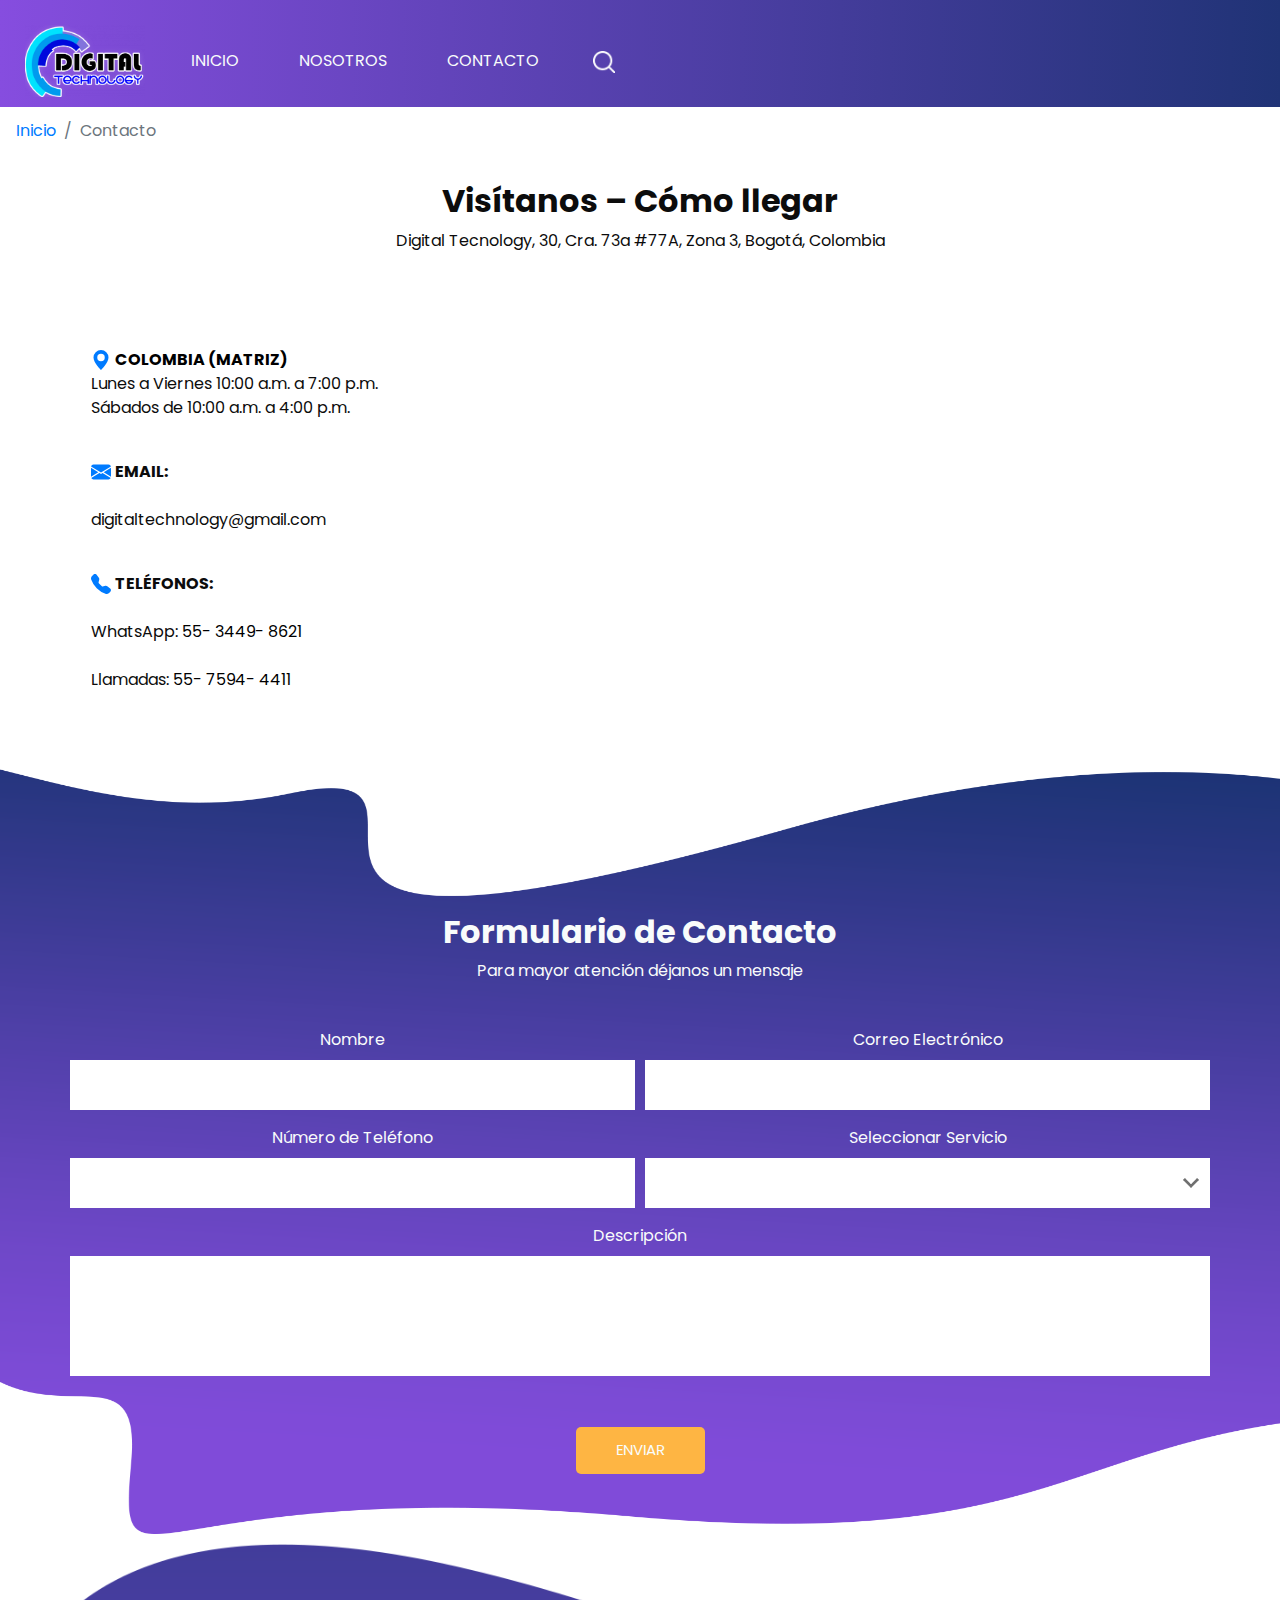
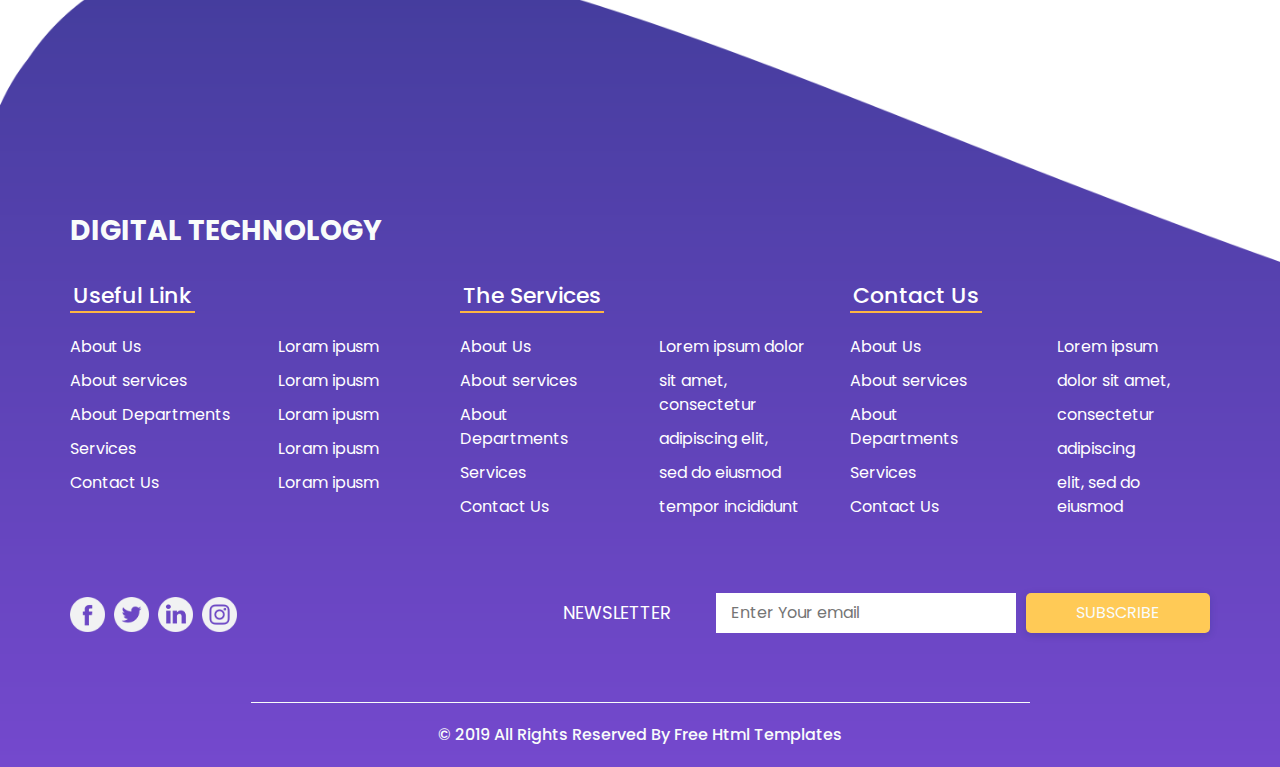
==== contact.html @ 9096264e "Initial commit" ====
<!DOCTYPE html>
<html>

<head>
  <meta charset="utf-8" />


  <meta http-equiv="X-UA-Compatible" content="IE=edge" />
  <!-- Mobile Metas -->
  <meta name="viewport" content="width=device-width, initial-scale=1, shrink-to-fit=no" />
  <!-- Site Metas -->
  <meta name="keywords" content="" />
  <meta name="description" content="" />
  <meta name="author" content="" />

  <title>Digital Technology</title>

  <!-- slider stylesheet -->
  <link rel="stylesheet" type="text/css"
    href="https://cdnjs.cloudflare.com/ajax/libs/OwlCarousel2/2.1.3/assets/owl.carousel.min.css" />

  <!-- bootstrap core css -->
  <link rel="stylesheet" type="text/css" href="css/bootstrap.css" />

  <!-- fonts style -->
  <link href="https://fonts.googleapis.com/css?family=Dosis:400,500|Poppins:400,700&amp;display=swap"
    rel="stylesheet" />
  <!-- Custom styles for this template -->
  <link href="css/style.css" rel="stylesheet" />
  <!-- responsive style -->
  <link href="css/responsive.css" rel="stylesheet" />
</head>

<body class="sub_page">
  <div class="hero_area">
    <!-- header section strats -->
    <header class="header_section">
      <div class="container-fluid">
        <div class="row">
          <div class="col-lg-8">
            <nav class="navbar navbar-expand-lg custom_nav-container ">
              <a class="navbar-brand" href="index.html">
                <img src="images/Logo.png" alt="" style="max-width: 120px;">
              </a>
              <button class="navbar-toggler" type="button" data-toggle="collapse" data-target="#navbarSupportedContent"
                aria-controls="navbarSupportedContent" aria-expanded="false" aria-label="Toggle navigation">
                <span class="navbar-toggler-icon"></span>
              </button>

              <div class="collapse navbar-collapse" id="navbarSupportedContent">
                <div class="d-flex  flex-column flex-lg-row align-items-center">
                  <ul class="navbar-nav  ">
                    <li class="nav-item active">
                      <a class="nav-link" href="index.html">Inicio <span class="sr-only">(current)</span></a>
                    </li>
                    <li class="nav-item">
                      <a class="nav-link" href="about.html">Nosotros </a>
                    </li>
                    <li class="nav-item">
                      <a class="nav-link" href="contact.html">Contacto</a>
                    </li>
                  </ul>
                  <form class="form-inline my-2 my-lg-0 ml-0 ml-lg-4 mb-3 mb-lg-0">
                    <button class="btn  my-2 my-sm-0 nav_search-btn" type="submit"></button>
                  </form>
                </div>
              </div>
            </nav>
          </div>
        </div>
      </div>
    </header>
    <!-- end header section -->
  </div>

  <nav aria-label="breadcrumb">
    <ol class="breadcrumb">
      <li class="breadcrumb-item"><a href="index.html">Inicio</a></li>
      <li class="breadcrumb-item active" aria-current="page">Contacto</li>
    </ol>
  </nav>

  <!-- contact section -->
  <section class="contact_section layout_padding">
    <div class="container contact_heading">
      <h2>
        Visítanos – Cómo llegar
      </h2>
      <p>
        Digital Tecnology, 30, Cra. 73a #77A, Zona 3, Bogotá, Colombia
      </p>
    </div>
<div style="display: flex; justify-content: space-evenly;">
    <div style="margin-top: 50px;">
      <ul class="divicon_img3">
        <a href="">
          <svg xmlns="http://www.w3.org/2000/svg" width="20" height="20" fill="currentColor" class="bi bi-geo-alt-fill" viewBox="0 0 16 16">
            <path d="M8 16s6-5.686 6-10A6 6 0 0 0 2 6c0 4.314 6 10 6 10zm0-7a3 3 0 1 1 0-6 3 3 0 0 1 0 6z"/>
          </svg>
        </a><strong><span style="color: #000000;"> COLOMBIA
                (MATRIZ)</span></strong> <br>
                Lunes a Viernes 10:00 a.m. a 7:00 p.m. <br>
                Sábados de 10:00 a.m. a 4:00
                p.m.</a>
        
      </ul> <br />
      <ul class="divicon_img">
        <a href="">
          <svg xmlns="http://www.w3.org/2000/svg" width="20" height="20" fill="currentColor" class="bi bi-envelope-fill" viewBox="0 0 16 16">
            <path d="M.05 3.555A2 2 0 0 1 2 2h12a2 2 0 0 1 1.95 1.555L8 8.414.05 3.555ZM0 4.697v7.104l5.803-3.558L0 4.697ZM6.761 8.83l-6.57 4.027A2 2 0 0 0 2 14h12a2 2 0 0 0 1.808-1.144l-6.57-4.027L8 9.586l-1.239-.757Zm3.436-.586L16 11.801V4.697l-5.803 3.546Z"/>
          </svg>
        </a><strong> EMAIL:</strong> <br> <br /> digitaltechnology@gmail.com
      </ul> <br />
      <ul class="divicon_img2">
        <a href="">
          <svg xmlns="http://www.w3.org/2000/svg" width="20" height="20" fill="currentColor" class="bi bi-telephone-fill" viewBox="0 0 16 16">
            <path fill-rule="evenodd" d="M1.885.511a1.745 1.745 0 0 1 2.61.163L6.29 2.98c.329.423.445.974.315 1.494l-.547 2.19a.678.678 0 0 0 .178.643l2.457 2.457a.678.678 0 0 0 .644.178l2.189-.547a1.745 1.745 0 0 1 1.494.315l2.306 1.794c.829.645.905 1.87.163 2.611l-1.034 1.034c-.74.74-1.846 1.065-2.877.702a18.634 18.634 0 0 1-7.01-4.42 18.634 18.634 0 0 1-4.42-7.009c-.362-1.03-.037-2.137.703-2.877L1.885.511z"/>
          </svg>
        </a><strong> TELÉFONOS:</strong><br /><br /> WhatsApp: <span style="color: #ff0000;"><span style="color: #000000;"><a
                href="https://api.whatsapp.com/send?phone=525534498621&amp;text=Hola,%20solicito%20info"
                style="color: #000000;">55- 3449- 8621</a></span><br /><br /></span> Llamadas: <span style="color: #000000;"><a
              href="tel:525575944411" style="color: #000000;">55- 7594- 4411</a>
      </ul>
    </div>
 
    <div style="text-align: center;">
      <iframe
        src="https://www.google.com/maps/embed?pb=!1m18!1m12!1m3!1d4024.9588518116266!2d-74.09399127186684!3d4.6949747775134485!2m3!1f0!2f0!3f0!3m2!1i1024!2i768!4f13.1!3m3!1m2!1s0x8e3f9b3a56571065%3A0x1cff8bc28892c6c1!2sDigital%20Tecnology!5e0!3m2!1ses-419!2smx!4v1673071054846!5m2!1ses-419!2smx"
        width="800" height="450" style="border:0;" allowfullscreen="" loading="lazy"
        referrerpolicy="no-referrer-when-downgrade"></iframe>
    </div>
  </div>

    <br> <br>
    <div class="service_section" style="padding-bottom: 60px; padding-top: 160px; margin-top: -50px;">
    <div class="container contact_heading">
      <h2>
        Formulario de Contacto
      </h2>
      <p>
        Para mayor atención déjanos un mensaje
      </p>
    </div>

    <div class="container">
      <form>
        <div class="form-row">
          <div class="form-group col-md-6">
            <label for="inputName4">Nombre</label>
            <input type="text" class="form-control" id="inputName4" />
          </div>
          <div class="form-group col-md-6">
            <label for="inputEmail4">Correo Electrónico</label>
            <input type="email" class="form-control" id="inputEmail4" />
          </div>

        </div>
        <div class="form-row">
          <div class="form-group col-md-6">
            <label for="inputNumber4">Número de Teléfono</label>
            <input type="tel" class="form-control" id="inputNumber4" />
          </div>
          <div class="form-group col-md-6">
            <label for="inputState">Seleccionar Servicio</label>
            <select id="inputState" class="form-control">
              <option selected=""></option>
              <option>Celular Android</option>
              <option>Celular Iphone</option>
              <option>Equipo de Cómputo</option>
              <option>Consola de Videojuegos</option>
            </select>
          </div>

        </div>
        <div class="form-group">
          <label for="inputMessage">Descripción</label>
          <input type="text" class="form-control" id="inputMessage" placeholder="" />
        </div>
    </div>

    <div class="d-flex justify-content-center">
      <button  style="background-color: #feb543;" type="submit" class="">Enviar</button>
    </div>
    </form>
    </div>

  </section>

  <!-- end contact section -->
  <div class="footer_bg">
    <!-- info section -->
    <section class="info_section layout_padding2-bottom">
      <div class="container">
        <h3 class="">
          Digital Technology
        </h3>
      </div>
      <div class="container info_content">

        <div>
          <div class="row">
            <div class="col-md-6 col-lg-4">
              <div class="d-flex">
                <h5>
                  Useful Link
                </h5>
              </div>
              <div class="d-flex ">
                <ul>
                  <li>
                    <a href="">
                      About Us
                    </a>
                  </li>
                  <li>
                    <a href="">
                      About services
                    </a>
                  </li>
                  <li>
                    <a href="">
                      About Departments
                    </a>
                  </li>
                  <li>
                    <a href="">
                      Services
                    </a>
                  </li>
                  <li>
                    <a href="">
                      Contact Us
                    </a>
                  </li>
                </ul>
                <ul class="ml-3 ml-md-5">
                  <li>
                    <a href="">
                      Loram ipusm
                    </a>
                  </li>
                  <li>
                    <a href="">
                      Loram ipusm
                    </a>
                  </li>
                  <li>
                    <a href="">
                      Loram ipusm
                    </a>
                  </li>
                  <li>
                    <a href="">
                      Loram ipusm
                    </a>
                  </li>
                  <li>
                    <a href="">
                      Loram ipusm
                    </a>
                  </li>
                </ul>
              </div>
            </div>
            <div class="col-md-6 col-lg-4">
              <div class="d-flex">
                <h5>
                  The Services
                </h5>
              </div>
              <div class="d-flex ">
                <ul>
                  <li>
                    <a href="">
                      About Us
                    </a>
                  </li>
                  <li>
                    <a href="">
                      About services
                    </a>
                  </li>
                  <li>
                    <a href="">
                      About Departments
                    </a>
                  </li>
                  <li>
                    <a href="">
                      Services
                    </a>
                  </li>
                  <li>
                    <a href="">
                      Contact Us
                    </a>
                  </li>
                </ul>
                <ul class="ml-3 ml-md-5">
                  <li>
                    <a href="">
                      Lorem ipsum dolor
                    </a>
                  </li>
                  <li>
                    <a href="">
                      sit amet, consectetur
                    </a>
                  </li>
                  <li>
                    <a href="">
                      adipiscing elit,
                    </a>
                  </li>
                  <li>
                    <a href="">
                      sed do eiusmod
                    </a>
                  </li>
                  <li>
                    <a href="">
                      tempor incididunt
                    </a>
                  </li>
                </ul>
              </div>
            </div>
            <div class="col-md-6 col-lg-4">
              <div class="d-flex">
                <h5>
                  Contact Us
                </h5>
              </div>
              <div class="d-flex ">
                <ul>
                  <li>
                    <a href="">
                      About Us
                    </a>
                  </li>
                  <li>
                    <a href="">
                      About services
                    </a>
                  </li>
                  <li>
                    <a href="">
                      About Departments
                    </a>
                  </li>
                  <li>
                    <a href="">
                      Services
                    </a>
                  </li>
                  <li>
                    <a href="">
                      Contact Us
                    </a>
                  </li>
                </ul>
                <ul class="ml-3 ml-md-5">
                  <li>
                    <a href="">
                      Lorem ipsum
                    </a>
                  </li>
                  <li>
                    <a href="">
                      dolor sit amet,
                    </a>
                  </li>
                  <li>
                    <a href="">
                      consectetur
                    </a>
                  </li>
                  <li>
                    <a href="">
                      adipiscing
                    </a>
                  </li>
                  <li>
                    <a href="">
                      elit, sed do eiusmod
                    </a>
                  </li>
                </ul>
              </div>
            </div>
          </div>
        </div>
        <div class="d-flex flex-column flex-lg-row justify-content-between align-items-center align-items-lg-baseline">
          <div class="social-box">
            <a href="">
              <img src="images/fb.png" alt="" />
            </a>

            <a href="">
              <img src="images/twitter.png" alt="" />
            </a>
            <a href="">
              <img src="images/linkedin1.png" alt="" />
            </a>
            <a href="">
              <img src="images/instagram1.png" alt="" />
            </a>
          </div>
          <div class="form_container mt-5">
            <form action="">
              <label for="subscribeMail">
                Newsletter
              </label>
              <input type="email" placeholder="Enter Your email" id="subscribeMail" />
              <button type="submit">
                Subscribe
              </button>
            </form>
          </div>
        </div>
      </div>

    </section>

    <!-- end info_section -->

    <!-- footer section -->
    <section class="container-fluid footer_section">
      <p>
        © 2019 All Rights Reserved By
        <a href="https://html.design/">Free Html Templates</a>
      </p>
    </section>
    <!-- footer section -->
  </div>


  <script type="text/javascript" src="js/jquery-3.4.1.min.js"></script>
  <script type="text/javascript" src="js/bootstrap.js"></script>
</body>

</html>
---- css/style.css ----
body {
  font-family: "Poppins", sans-serif;
  color: #0c0c0c;
  background-color: #ffffff;
}

.layout_padding {
  padding: 75px 0;
}

.layout_padding2 {
  padding: 45px 0;
}

.layout_padding2-top {
  padding-top: 45px;
}

.layout_padding2-bottom {
  padding-bottom: 45px;
}

.layout_padding-top {
  padding-top: 75px;
}

.layout_padding-bottom {
  padding-bottom: 75px;
}

.custom_heading-container {
  display: -webkit-box;
  display: -ms-flexbox;
  display: flex;
  -webkit-box-pack: center;
      -ms-flex-pack: center;
          justify-content: center;
}

.custom_heading-container h2 {
  font-weight: bold;
  border-bottom: 1px solid #feb543;
  padding-bottom: 5px;
}

/*header section*/
.hero_area {
  height: 110vh;
  background: -webkit-gradient(linear, left top, right top, from(#864ddf), to(#203376));
  background: linear-gradient(to right, #864ddf, #203376);
}

.hero_area::before {
  margin-top: 20px;
  content: "";
  position: absolute;
  width: 58%;
  height: 86%;
  background-image: url(../images/hero-bg.png);
  background-size: 100% 100%;
  background-repeat: no-repeat;
  top: 25px;
  right: 0;
}

.sub_page .hero_area {
  height: auto;
}

.sub_page .hero_area::before {
  display: none;
}

.hero_area.sub_pages {
  height: auto;
}

.header_section {
  padding-top: 15px;
}

.header_section .container-fluid {
  padding-right: 25px;
  padding-left: 25px;
}

.header_section .nav_container {
  margin: 0 auto;
}

.custom_nav-container.navbar-expand-lg .navbar-nav .nav-link {
  padding: 10px 30px;
  color: #f9fcfb;
  text-align: center;
  text-transform: uppercase;
}

a,
a:hover,
a:focus {
  text-decoration: none;
}

a:hover,
a:focus {
  color: initial;
}

.btn,
.btn:focus {
  outline: none !important;
  -webkit-box-shadow: none;
          box-shadow: none;
}

.navbar-brand,
.navbar-brand:hover {
  text-transform: uppercase;
  font-weight: bold;
  font-size: 24px;
  color: #fafcfd;
}

.custom_nav-container .nav_search-btn {
  background-image: url(../images/search-icon.png);
  background-size: 22px;
  background-repeat: no-repeat;
  background-position-y: 7px;
  width: 35px;
  height: 35px;
  padding: 0;
  border: none;
}

.navbar-brand {
  display: -webkit-box;
  display: -ms-flexbox;
  display: flex;
  -webkit-box-align: center;
      -ms-flex-align: center;
          align-items: center;
}

.navbar-brand span {
  font-size: 20px;
  font-weight: 700;
  color: #f9fcfb;
  margin-top: 5px;
  text-transform: uppercase;
}

.custom_nav-container {
  z-index: 99999;
  padding: 5px 0;
}

.custom_nav-container .navbar-toggler {
  outline: none;
}

.custom_nav-container .navbar-toggler .navbar-toggler-icon {
  background-image: url(../images/menu.png);
  background-size: 40px;
}

/*end header section*/
/* slider section */
.slider_section {
  color: #f9fcfb;
  display: -webkit-box;
  display: -ms-flexbox;
  display: flex;
  -webkit-box-orient: vertical;
  -webkit-box-direction: normal;
      -ms-flex-direction: column;
          flex-direction: column;
  height: 90%;
  -webkit-box-pack: center;
      -ms-flex-pack: center;
          justify-content: center;
}

.slider_section .row {
  -webkit-box-align: center;
      -ms-flex-align: center;
          align-items: center;
}

.slider_section #carouselExampleIndicators {
  position: unset;
}

.slider_section .carousel_btn-container {
  width: 110px;
  position: absolute;
  bottom: 0;
  display: -webkit-box;
  display: -ms-flexbox;
  display: flex;
  -webkit-box-pack: justify;
      -ms-flex-pack: justify;
          justify-content: space-between;
  left: 2%;
  z-index: 999;
}

.slider_section .carousel_btn-container .carousel-control-prev,
.slider_section .carousel_btn-container .carousel-control-next {
  position: relative;
  width: 50px;
  height: 50px;
  border: none;
  border-radius: 100%;
  opacity: 1;
  background-repeat: no-repeat;
  background-size: 14px;
  background-position: center;
  background-color: #383a90;
  -webkit-transform: translateY(-50%);
          transform: translateY(-50%);
}

.slider_section .carousel_btn-container .carousel-control-prev:hover,
.slider_section .carousel_btn-container .carousel-control-next:hover {
  background-color: #feb543;
}

.slider_section .carousel_btn-container .carousel-control-prev {
  background-image: url(../images/prev.png);
}

.slider_section .carousel_btn-container .carousel-control-next {
  background-image: url(../images/next.png);
}

.slider_section ol.carousel-indicators {
  margin: 0;
  width: 75px;
  bottom: 10%;
  left: 47.5%;
}

.slider_section ol.carousel-indicators li {
  width: 55px;
  height: 55px;
  border-radius: 100%;
  text-indent: 0px;
  text-align: center;
  line-height: 55px;
  color: #f9fcfb;
  background-color: #547bfe;
  opacity: 1;
  display: none;
}

.slider_section ol.carousel-indicators li.active {
  display: block;
}

.slider_detail-box h1 {
  font-weight: bold;
  margin-bottom: 55px;
}

.slider_detail-box .btn-box a {
  display: inline-block;
  padding: 12px 40px;
  background-color: #feb543;
  color: #f9fcfb;
  border-radius: 25px;
  -webkit-box-shadow: 0px 2px 7px 0px rgba(32, 50, 117, 0.26);
  box-shadow: 0px 2px 7px 0px rgba(32, 50, 117, 0.26);
  -webkit-transition: all .3s;
  transition: all .3s;
  border: none;
  margin: 5px 0 80px 0;
 
}

.slider_detail-box .btn-box a:hover {
  -webkit-transform: translateY(-7px);
          transform: translateY(-7px);
}

.slider_img-box {
  width: 75%;
  margin: 0 auto;
}

.slider_img-box img {
  width: 100%;
}

.welcome_section {
  text-align: center;
}

.welcome_section .img-box {
  width: 65%;
  margin: 0 auto;
}

.welcome_section .img-box img {
  width: 100%;
}

.welcome_section .detail-box {
  margin-top: 45px;
}

.welcome_section .detail-box a {
  display: inline-block;
  padding: 12px 40px;
  background-color: #feb543;
  color: #f9fcfb;
  border-radius: 25px;
  -webkit-box-shadow: 0px 2px 7px 0px rgba(32, 50, 117, 0.26);
  box-shadow: 0px 2px 7px 0px rgba(32, 50, 117, 0.26);
  -webkit-transition: all .3s;
  transition: all .3s;
  border: none;
  margin-top: 45px;
}

.welcome_section .detail-box a:hover {
  -webkit-transform: translateY(-7px);
          transform: translateY(-7px);
}

.service_section {
  text-align: center;
  color: #f9fcfb;
  background-image: url(../images/service-bg.png);
  background-size: 100% 100%;
  padding-top: 275px;
  padding-bottom: 125px;
  background-repeat: no-repeat;
  margin-top: -150px;
}

.service_section .custom_heading-container h2 {
  border-color: #f9fcfb;
}

.service_section .service_container {
  display: -webkit-box;
  display: -ms-flexbox;
  display: flex;
  -webkit-box-pack: center;
      -ms-flex-pack: center;
          justify-content: center;
  -ms-flex-wrap: wrap;
      flex-wrap: wrap;
}

.service_section .service_container .service_box {
  width: 30%;
  min-width: 300px;
  margin: 35px 15px;
}

.service_section .service_container .service_box .img-box {
  border-radius: 18px;
  overflow: hidden;
}

.service_section .service_container .service_box .img-box img {
  width: 100%;
}

.service_section .service_container .service_box .detail-box {
  margin-top: 30px;
}

.service_section .service_container .service_box .detail-box h4 {
  font-weight: bold;
}

.service_section a {
  display: inline-block;
  padding: 12px 40px;
  background-color: #feb543;
  color: #f9fcfb;
  border-radius: 25px;
  -webkit-box-shadow: 0px 2px 7px 0px rgba(32, 50, 117, 0.26);
  box-shadow: 0px 2px 7px 0px rgba(32, 50, 117, 0.26);
  -webkit-transition: all .3s;
  transition: all .3s;
  border: none;
}

.service_section a:hover {
  -webkit-transform: translateY(-7px);
          transform: translateY(-7px);
}

.sub_page .service_section {
  margin-top: 00px;
  margin-bottom: 50px;
}

.problem_section {
  text-align: center;
}

.problem_section .img-box {
  width: 65%;
  margin: 0 auto;
}

.problem_section .img-box img {
  width: 100%;
}

.problem_section .detail-box {
  margin-top: 45px;
}

.problem_section .detail-box a {
  display: inline-block;
  padding: 12px 40px;
  background-color: #feb543;
  color: #f9fcfb;
  border-radius: 25px;
  -webkit-box-shadow: 0px 2px 7px 0px rgba(32, 50, 117, 0.26);
  box-shadow: 0px 2px 7px 0px rgba(32, 50, 117, 0.26);
  -webkit-transition: all .3s;
  transition: all .3s;
  border: none;
  margin-top: 45px;
}

.problem_section .detail-box a:hover {
  -webkit-transform: translateY(-7px);
          transform: translateY(-7px);
}

.why_section {
  color: #f9fcfb;
  background: -webkit-gradient(linear, left top, right top, from(#1b3374), to(#8f4fe8));
  background: linear-gradient(to right, #1b3374, #8f4fe8);
}

.why_section .custom_heading-container h2 {
  border-color: #f9fcfb;
}

.why_section p {
  text-align: center;
  margin: 40px 0 55px 0;
}

.why_section .row .col-md-3 {
  display: -webkit-box;
  display: -ms-flexbox;
  display: flex;
  -webkit-box-align: center;
      -ms-flex-align: center;
          align-items: center;
  -webkit-box-pack: center;
      -ms-flex-pack: center;
          justify-content: center;
}

.why_section .row .col-md-3 .img-box {
  width: 45px;
  margin-right: 15px;
}

.why_section .row .col-md-3 .img-box img {
  width: 100%;
}

.client_section h2 {
  font-weight: bold;
  text-align: center;
}

.client_section .carousel-control-prev,
.client_section .carousel-control-next {
  width: 65px;
  height: 60px;
  border: none;
  opacity: 1;
  background-repeat: no-repeat;
  background-size: 14px;
  background-position: center;
  background-color: #383a90;
  top: 50%;
  -webkit-transform: translateY(-50%);
          transform: translateY(-50%);
}

.client_section .carousel-control-prev:hover,
.client_section .carousel-control-next:hover {
  background-color: #feb543;
}

.client_section .carousel-control-prev {
  background-image: url(../images/prev.png);
}

.client_section .carousel-control-next {
  background-image: url(../images/next.png);
}

.client_container {
  width: 55%;
  margin: 0 auto;
}

.client_container .client_text {
  padding: 30px;
  border: 1px solid #bcbcbc;
  border-radius: 5px;
}

.client_container .detail-box {
  display: -webkit-box;
  display: -ms-flexbox;
  display: flex;
  -webkit-box-align: center;
      -ms-flex-align: center;
          align-items: center;
  margin-top: 30px;
}

.client_container .detail-box .img-box {
  width: 75px;
  margin-right: 15px;
  border: 10px solid #9852f2;
  border-radius: 100%;
  overflow: hidden;
}

.client_container .detail-box .img-box img {
  width: 100%;
}

.client_container .detail-box .name h5 {
  margin: 0;
}

.client_container .detail-box .name p {
  text-transform: uppercase;
  color: #0b93b1;
  margin: 0;
}

.contact_section .contact_heading {
  text-align: center;
  margin-bottom: 45px;
}

.contact_section .contact_heading h2 {
  font-weight: bold;
}

.contact_section form .form-control {
  border: none;
  background-color: white;
  outline: none;
  -webkit-box-shadow: none;
          box-shadow: none;
  border-radius: 0;
  height: 50px;
}

.contact_section form .form-control#inputMessage {
  height: 120px;
}

.contact_section form select.form-control {
  -webkit-appearance: none;
     -moz-appearance: none;
          appearance: none;
  position: relative;
  background-image: url(../images/down-arrow.png);
  background-repeat: no-repeat;
  background-position: 98%;
}

.contact_section button {
  display: inline-block;
  padding: 12px 40px;
  background-color: #a053f9;
  color: #f9fcfb;
  border-radius: 5px;
  -webkit-box-shadow: 0px 2px 7px 0px rgba(32, 50, 117, 0.26);
  box-shadow: 0px 2px 7px 0px rgba(32, 50, 117, 0.26);
  -webkit-transition: all .3s;
  transition: all .3s;
  border: none;
  text-transform: uppercase;
  -webkit-box-shadow: none;
          box-shadow: none;
  outline: none;
  margin-top: 35px;
  font-size: 15px;
}

.contact_section button:hover {
  -webkit-transform: translateY(-7px);
          transform: translateY(-7px);
}

/* info section */
.footer_bg {
  background-image: url(../images/footer-bg.png);
  background-size: cover;
  padding-top: 280px;
  margin-top: -125px;
}

.info_section {
  position: relative;
  font-family: "Poppins", sans-serif;
}

.info_section h3 {
  text-transform: uppercase;
  font-weight: bold;
  color: #f9fcfb;
  margin-bottom: 35px;
}

.info_section img {
  width: 100%;
}

.info_section ul {
  padding: 0;
}

.info_section ul li {
  list-style-type: none;
  margin: 10px 0;
}

.info_section ul li a,
.info_section ul li a:hover {
  color: #fff;
}

.info_section h5 {
  margin-bottom: 12px;
  font-size: 22px;
  color: #fff;
  padding: 1px 3px;
  border-bottom: 2px solid #feb543;
}

.info_section .social-box {
  margin: 25px 0;
}

.info_section .social-box img {
  width: 35px;
  margin-right: 5px;
}

.form_container form {
  display: -webkit-box;
  display: -ms-flexbox;
  display: flex;
  -webkit-box-align: center;
      -ms-flex-align: center;
          align-items: center;
}

.info_section .form_container label {
  margin: 0;
  font-size: 18px;
  text-transform: uppercase;
  color: #fff;
}

.info_section .form_container input {
  width: 300px;
  height: 40px;
  border: none;
  outline: none;
  padding-left: 15px;
  background-color: #fff;
  margin-left: 45px;
  margin-right: 10px;
}

.info_section .form_container button {
  display: inline-block;
  padding: 8px 50px;
  background-color: #ffca56;
  color: #f9fcfb;
  border-radius: 5px;
  -webkit-box-shadow: 0px 2px 7px 0px rgba(32, 50, 117, 0.26);
  box-shadow: 0px 2px 7px 0px rgba(32, 50, 117, 0.26);
  -webkit-transition: all .3s;
  transition: all .3s;
  border: none;
  border: none;
  text-transform: uppercase;
}

.info_section .form_container button:hover {
  -webkit-transform: translateY(-7px);
          transform: translateY(-7px);
}

.info_section .form_container button:hover {
  -webkit-transform: none;
          transform: none;
}

/* end info section */
/* footer section*/
.footer_section {
  font-weight: 500;
  display: -webkit-box;
  display: -ms-flexbox;
  display: flex;
  -webkit-box-pack: center;
      -ms-flex-pack: center;
          justify-content: center;
}

.footer_section p {
  color: #f9fcfb;
  margin: 0;
  text-align: center;
  padding: 20px 15%;
  border-top: 1px solid #f9fcfb;
}

.footer_section a {
  color: #f9fcfb;
}

/* end footer section*/
/*# sourceMappingURL=style.css.map */
---- css/responsive.css ----
@media (max-width: 1120px) {
  .footer_bg {
    margin-top: 0;
  }
}

@media (max-width: 992px) {
  .custom_nav-container .nav_search-btn {
    background-position: center;
  }

  .hero_area::before {
    display: none;
  }


  .service_section {
    background-size: cover;
  }

  .slider_section ol.carousel-indicators {
    display: none;

  }

  .slider_img-box img {
    z-index: 1;
    position: relative;
  }

  .slider_img-box {
    position: relative;
  }

  .slider_img-box::before {
    background-image: url(../images/hero-bg-mobile.png);
    width: 100%;
    height: 100%;
    content: "";
    position: absolute;
    background-size: cover;
    z-index: 0;
    left: 0;
    top: 0;
    transform: scale(1.7);
  }


  .hero_area {
    height: auto;
  }

  .slider_detail-box {
    margin-top: 35px;
    margin-bottom: 45px;
  }

  .slider_img-box {
    margin-bottom: 75px;
  }

  .slider_section .carousel_btn-container {
    display: none;
  }
}

@media (max-width: 768px) {




  .slider_section .carousel_btn-container {
    display: none;
  }



  .slider_section ol.carousel-indicators {
    margin: 0;
    width: 75px;
    bottom: initial;
    left: initial;
    top: 37%;
    right: 6%;
  }

  .slider_detail-box {
    text-align: center;
  }

  .info_section .form_container input {
    width: 100%;
    margin: 20px 0;
  }

  .form_container form {
    flex-direction: column;
  }

  .slider_img-box img {
    z-index: 1;
    position: relative;
  }

  .slider_img-box {
    position: relative;
  }

  .slider_img-box::before {
    background-image: url(../images/hero-bg-mobile.png);
    width: 100%;
    height: 100%;
    content: "";
    position: absolute;
    background-size: cover;
    z-index: 0;
    left: 0;
    top: 0;
    transform: scale(1.5);
  }

  .slider_section ol.carousel-indicators {
    display: none;
  }

  .service_section {
    padding-top: 375px;
    background-position: bottom;
    margin-top: -325px;
  }

  .client_container {
    width: 95%;
  }

  .client_section .carousel-control-prev,
  .client_section .carousel-control-next {
    display: none;
  }

  .why_section .row .col-md-3 {
    margin: 15px auto;
    justify-content: flex-start;
    width: min-content;
  }

  .footer_bg {
    padding-top: 300px;
  }

  .info_section .row>div {
    margin-bottom: 35px;
  }

}

@media (max-width: 576px) {


  .slider_section ol.carousel-indicators {
    right: 0;
  }
}

@media (max-width: 480px) {}

@media (max-width: 420px) {}

@media (max-width: 360px) {}

@media (min-width: 1200px) {
  .container {
    max-width: 1170px;
  }
}
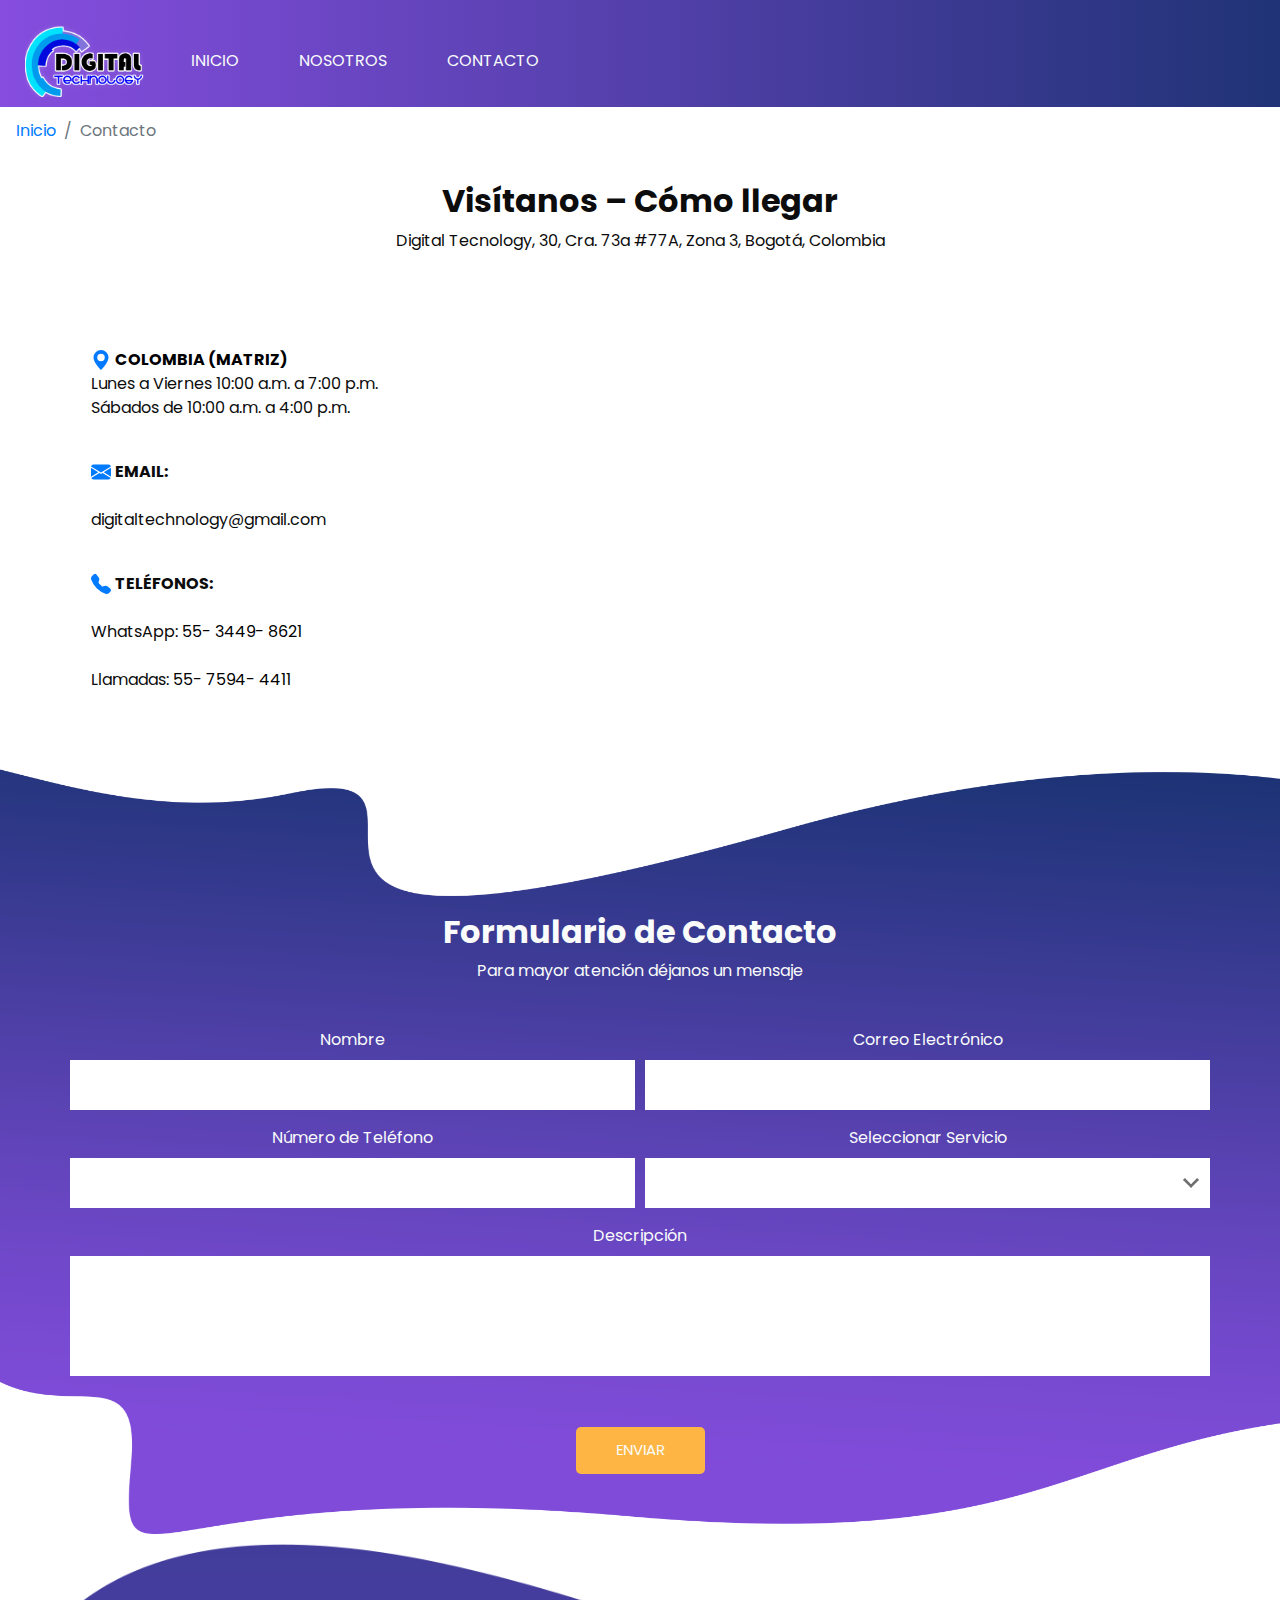
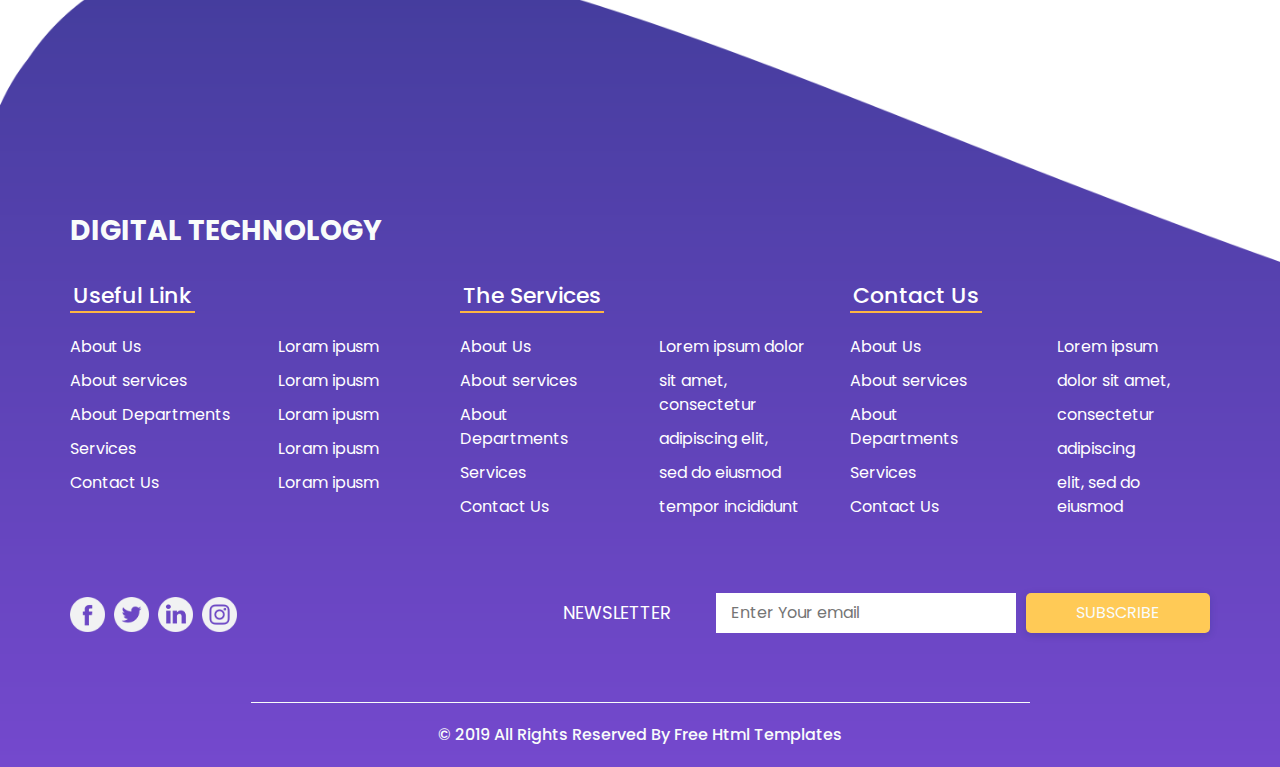
==== commit a2e523fe: "Update contact.html" ====
--- a/contact.html
+++ b/contact.html
@@ -60,9 +60,6 @@
                       <a class="nav-link" href="contact.html">Contacto</a>
                     </li>
                   </ul>
-                  <form class="form-inline my-2 my-lg-0 ml-0 ml-lg-4 mb-3 mb-lg-0">
-                    <button class="btn  my-2 my-sm-0 nav_search-btn" type="submit"></button>
-                  </form>
                 </div>
               </div>
             </nav>
@@ -439,4 +436,4 @@
   <script type="text/javascript" src="js/bootstrap.js"></script>
 </body>
 
-</html>+</html>
